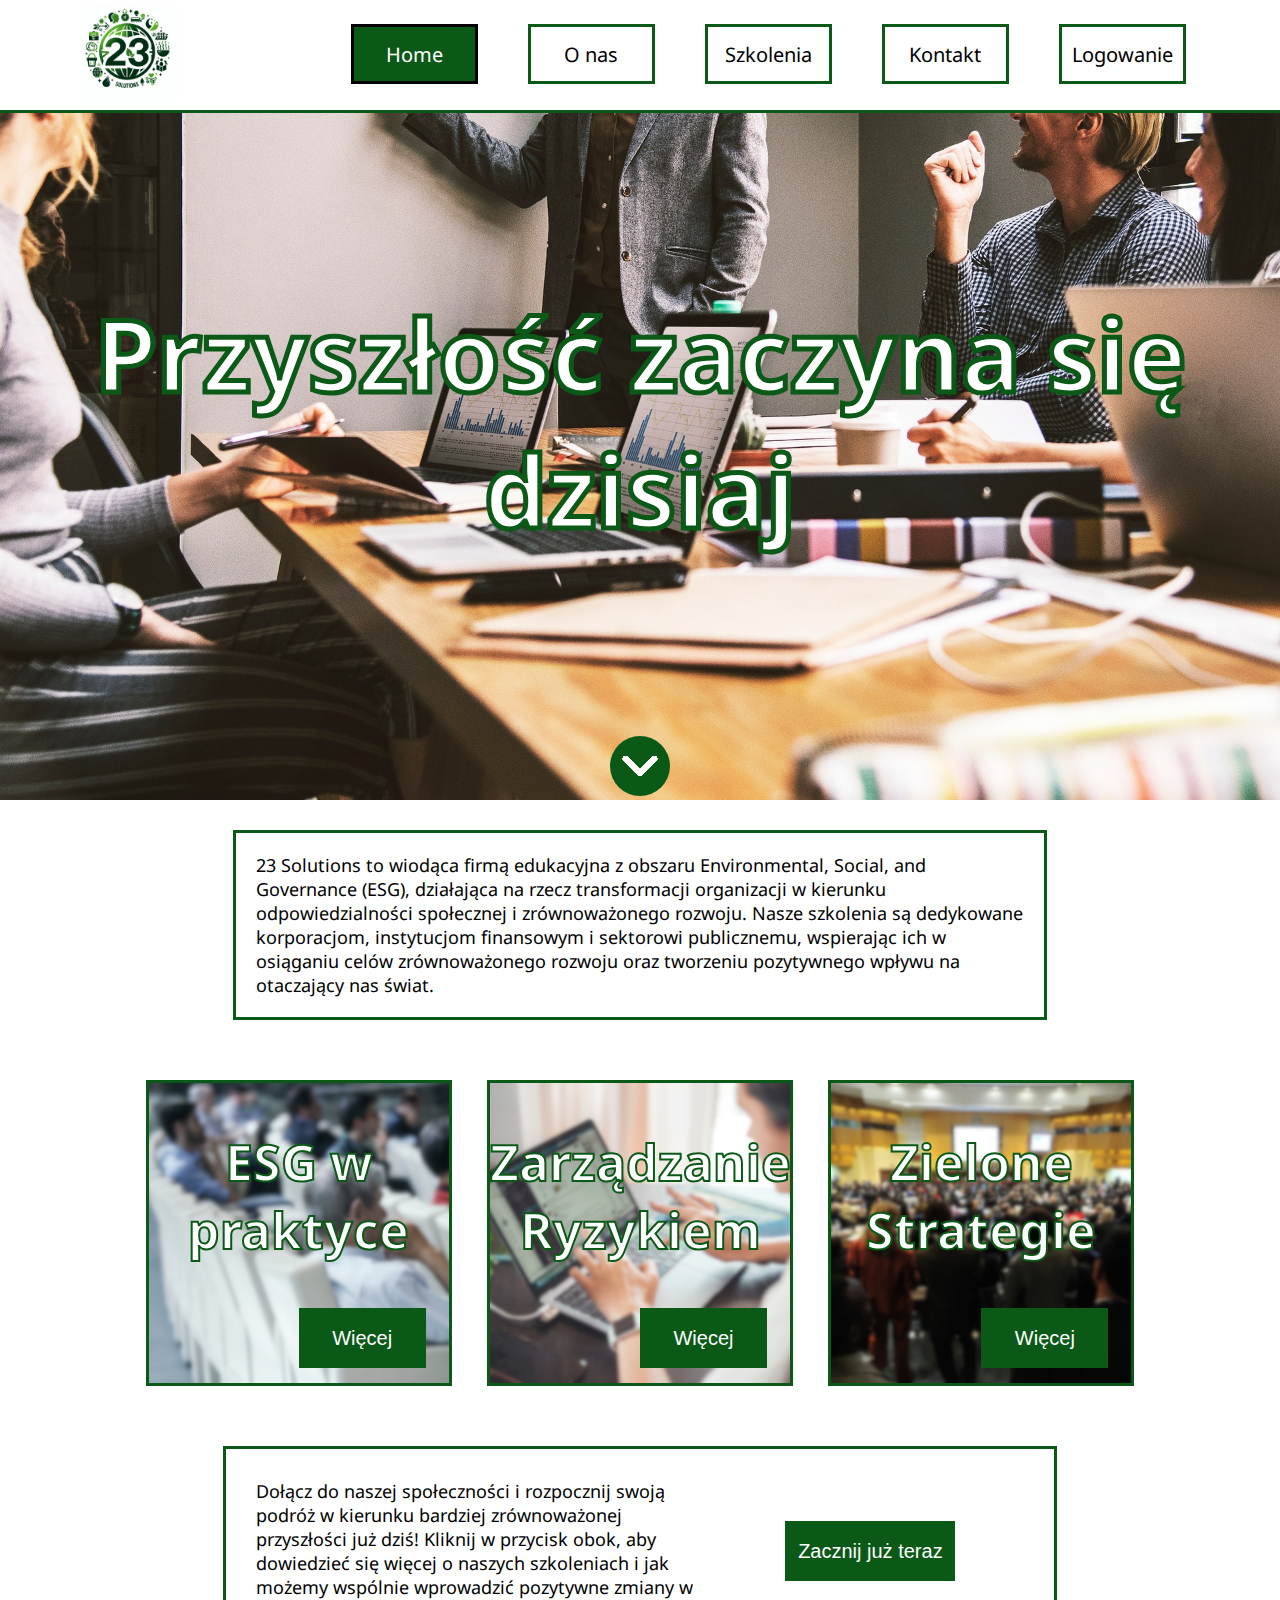
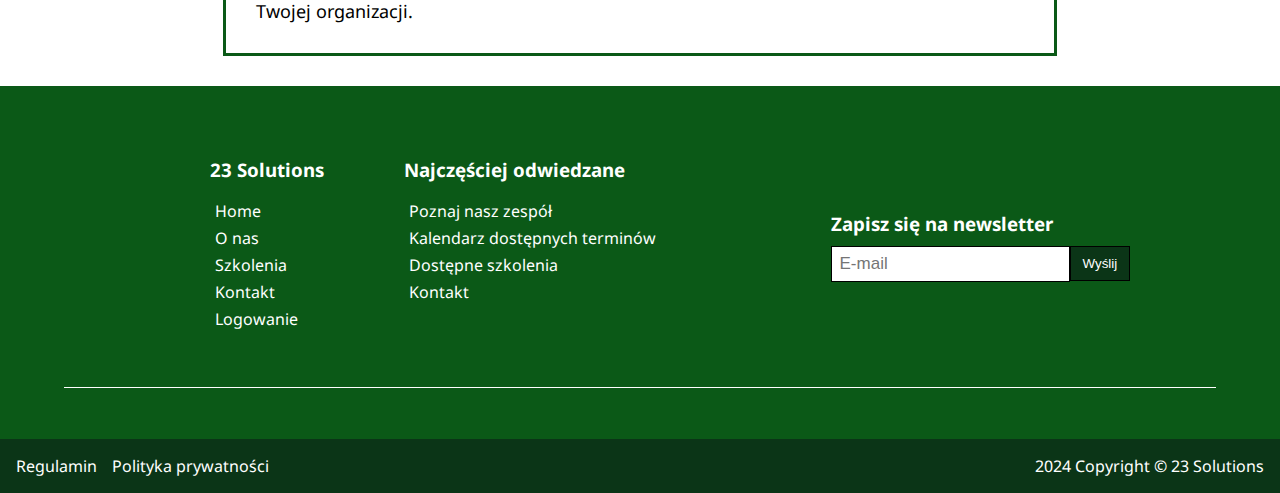
==== Strona/index.html @ 263d1d7d "template of 'onas' page (need to put real texts)" ====
<!DOCTYPE html>
<html lang="en">
<head>
    <meta charset="UTF-8">
    <meta name="viewport" content="width=device-width, initial-scale=1.0">
    <title>23 Solutions</title>
    <link rel="stylesheet" href="https://cdnjs.cloudflare.com/ajax/libs/font-awesome/5.15.3/css/all.min.css" integrity="sha512-iBBXm8fW90+nuLcSKlbmrPcLa0OT92xO1BIsZ+ywDWZCvqsWgccV3gFoRBv0z+8dLJgyAHIhR35VZc2oM/gI1w==" crossorigin="anonymous" referrerpolicy="no-referrer"/>
    <link rel="stylesheet" href="style.css">
    <link rel="preconnect" href="https://fonts.googleapis.com">
    <link rel="preconnect" href="https://fonts.gstatic.com" crossorigin>
    <link href="https://fonts.googleapis.com/css2?family=Noto+Sans:ital,wght@0,100..900;1,100..900&display=swap" rel="stylesheet">
</head>
<body>
    <header class="header">
        <div class="logo">
            <img src="images/logo.jpeg" alt="Logo firmy 23 solutions" width="100px" height="100px">
        </div>
        <a href="javascript:void(0);" class="hamburger" onclick=showMenu("myTopnav")><i id="hamburger" class="fa fa-bars"></i></a>
        <nav class="topnav" id="myTopnav">
            <a href="index.html" class="active_page">Home</a>
            <a href="onas.html" class="topnav_a">O nas</a>
            <a href="szkolenia.html" class="topnav_a">Szkolenia</a>
            <a href="kontakt.html" class="topnav_a">Kontakt</a>
            <a href="logowanie.html" class="topnav_a">Logowanie</a>
        </nav>
    </header>

    <section class="hero_long">
        <h1>Przyszłość zaczyna się dzisiaj</h1>
        <div class="scroll_down_btn" id="scroll_down_btn" onclick="scrollToDiv('scroll_down_btn')"></div>
    </section>

    <div class="p1">
        23 Solutions to wiodąca firmą edukacyjna z obszaru Environmental, Social, and Governance (ESG), działająca na rzecz transformacji organizacji w kierunku odpowiedzialności społecznej i zrównoważonego rozwoju. Nasze szkolenia są dedykowane korporacjom, instytucjom finansowym i sektorowi publicznemu, wspierając ich w osiąganiu celów zrównoważonego rozwoju oraz tworzeniu pozytywnego wpływu na otaczający nas świat.
    </div>


    <div class="home_container">
        <div class="home_container_item" style="background-image: url('images/szkolenie2.jpg')">
            <h3>ESG w praktyce</h3>
            <a href="szkolenie.html"> <button class="home_wiecej">Więcej</button> </a>
        </div>

        <div class="home_container_item" style="background-image: url('images/szkolenie3.jpg')">
            <h3>Zarządzanie Ryzykiem</h3>
            <a href="szkolenie.html"> <button class="home_wiecej">Więcej</button> </a>
        </div>

        <div class="home_container_item" style="background-image: url('images/szkolenie5.jpg')">
            <h3>Zielone Strategie</h3>
            <a href="szkolenie.html"> <button class="home_wiecej">Więcej</button> </a>
        </div>
    </div>

    <div class="p2">
        <div class="p2_text">
        Dołącz do naszej społeczności i rozpocznij swoją podróż w kierunku bardziej zrównoważonej przyszłości już dziś! Kliknij w przycisk obok, aby dowiedzieć się więcej o naszych szkoleniach i jak możemy wspólnie wprowadzić pozytywne zmiany w Twojej organizacji.</div>
        <button class="home_click_me">Zacznij już teraz</button>
    </div>

<footer>
      <div class="top">
        <div class="pages">
          <ul>
            <h3>23 Solutions</h3>
            <li><a href="index.html">Home</a></li>
            <li><a href="onas.html">O nas</a></li>
            <li><a href="szkolenia.html">Szkolenia</a></li>
            <li><a href="kontakt.html">Kontakt</a></li>
            <li><a href="logowanie.html">Logowanie</a></li>
          </ul>
          <ul>
            <h3>Najczęściej odwiedzane</h3>
            <li><a href="onas.html">Poznaj nasz zespół</a></li>
            <li><a href="szkolenie.html">Kalendarz dostępnych terminów</a></li>
            <li><a href="szkolenia.html">Dostępne szkolenia</a></li>
            <li><a href="kontakt.html">Kontakt</a></li>
          </ul>
        </div>
        <div class="newsletter">
          <h3>Zapisz się na newsletter</h3>
          <form>
            <input type="email" name="newsletter_email" id="newsletter_email" placeholder="E-mail" required/>
            <input type="submit" value="Wyślij"/>
          </form>
        </div>
      </div>
      <div class="social">
        <i class="fab fa-linkedin"></i>
        <i class="fab fa-facebook"></i>
        <i class="fab fa-instagram"></i>
        <i class="fab fa-twitter"></i>
      </div>
      <div class="info">
        <div class="legal">
          <a href="#regulamin">Regulamin</a><a href="#polityka">Polityka prywatności</a>
        </div>
        <div class="copyright">2024 Copyright &copy; 23 Solutions</div>
      </div>
    </footer>


    <script src="script.js"></script>

</body>
</html>
---- Strona/style.css ----
html {
    font-family: "Noto Sans", sans-serif; !important;
}

body {
    padding: 0;
    margin: 0;

    /*DO TESTU */
    /*background-image: url('dubai.jpg');*/
    /*background-size: cover;*/
    /*background-attachment: fixed;*/


}

.header{
    width: 100%;
    background-color: #FFF;
    height: 110px;
    margin-top: 0;
    position: fixed;
    top: 0;
    left: 0;
    display: grid;
    grid-template-columns: 20% 80%;
    grid-template-rows: 99% 1%;
    border-bottom: 3px solid #0b5917;
}

.logo {
    margin: auto;
}

.topnav {
    background-color: #FFF;
    overflow: hidden;
    height: 60px;
    margin: auto;
    display: grid;
    grid-template-columns: repeat(5, 1fr);
    column-gap: 50px;
}

.responsive_topnav{
    height: 0;
}


.topnav_a, .hamburger{
    background-color: #FFFFFF;
    display: grid;
    color: #000;
    width: 127px;
    height: 60px;
    font-size: 20px;
    border: solid 3px #0b5917;
    box-sizing: border-box;
	transition: all 0.5s ease;
    text-decoration: none;
    place-items: center;
}

.hamburger {
    display: none;
    font-size: 40px;
}

.responsive_topnav {
    display: none;
}

.topnav_a:hover, .hamburger:hover{
    background-color: #CECECE;
}

.active_page {
    display: grid;
    color: #FFF;
    width: 127px;
    height: 60px;
    font-size: 20px;
    background-color: #0b5917;
    box-sizing: border-box;
	transition: all 0.5s ease;
    text-decoration: none;
    border: solid 3px black;
    place-items: center;
}

.active_page:hover {
    background-color: #0b3517;
    color: #CECECE;
}



.hero_long {
    background-image: url("images/hero_long.jpg");
    width: 100%;
    height: 690px;
    margin-top: 110px;
    background-size: cover;
    background-position: center;
    display: grid;
    grid-template-rows: 90% 10%;
}


.hero_short {
    width: 100%;
    height: 600px;
    display: flex;
    margin-top: 110px;
    background-size: cover;
    background-position: center;
    flex-direction: column;
}

h1 {
    text-align: center;
    -webkit-text-fill-color: white;
    -webkit-text-stroke-width: 5px;
    -webkit-text-stroke-color: #0b5917;
    font-size: 100px;
    font-weight: bold;
    display: flex;
    margin: auto;
}

h2 {
    margin-top: 2%;
    font-size: 40px;
    font-weight: normal;
    text-align: center;
}


.scroll_down_btn {
    margin: auto;
    width: 60px;
    height: 60px;
    background-image: url(images/scroll_down_btn.svg);
    background-size: cover;
    border-radius: 50%;
    display: flex;
    scroll-behavior: smooth;
	transition: all 0.5s ease;
}

.scroll_down_btn:hover {
    background-image: url(images/scroll_down_btn_hover.svg);
    cursor: pointer;
}

.p1 {
    font-size: 18px;
    background-color: #FFFFFF;
    width: 60%;
    height: auto;
    margin: auto;
    margin-top: 30px;
    margin-bottom: 30px;
    padding: 20px;
    border: 3px solid #0b5917;
}


.home_container{
    display: grid;
    grid-template-columns: repeat(3, 1fr);
    width: 80%;
    margin: auto;
    margin-top: 60px;
    margin-bottom: 60px;
}

.home_container_item{
    background-position: center;
    background-size: cover;
    background-color: grey;
    height: 300px;
    width: 300px;
    border: 3px solid #0b5917;
    margin: auto;
    display: grid;
    grid-template-rows: 75% 25%;
}

.home_container_item h3 {
    font-size: 50px;
    -webkit-text-fill-color: white;
    -webkit-text-stroke-width: 2px;
    -webkit-text-stroke-color: #0b5917;
    margin: auto;
    text-align: center;
}

.home_wiecej {
    background-color: #0b5917;
    color: #FFFFFF;
    font-size: 20px;
    height: 60px;
    width: 127px;
    border: none;
    margin-left: 150px;
}

.home_wiecej:hover {
    background-color: #0b3517;
    cursor: pointer;
    transition: all 0.5s ease;
}


.p2{
    font-size: 18px;
    background-color: #FFFFFF;
    display: grid;
    grid-template-columns: 60% 40%;
    width: 60%;
    height: auto;
    margin: auto;
    margin-top: 30px;
    margin-bottom: 30px;
    padding: 30px;
    border: 3px solid #0b5917;
}


.home_click_me{
    background-color: #0b5917;
    color: #FFFFFF;
    padding: 3px;
    height: 60px;
    width: 170px;
    font-size: 20px;
    border: none;
    margin: auto;
}

.home_click_me:hover{
    background-color: #0b3517;
    transition: all 0.5s ease;
    cursor: pointer;
}

/* O NAS */

.osoby{
    display: grid;
    grid-template-rows: repeat(3, 1fr);
    width: 50vw;
    row-gap: 30px;
    margin: auto;
    margin-top: 50px;
    margin-bottom: 50px;

}

.osoba {
    display: grid;
    grid-template-rows: 20% 80%;
    grid-template-columns: 30% 70%;
    row-gap: 15px;
    border: 3px solid #0b5917;
    padding: 15px;

}

.osoba_img {
    border-radius: 50%;
    border: 3px solid #0b5917;
    height: 150px;
    width: 150px;
    grid-row: 1 / span 2;
    grid-column: 1;
    justify-self: center;
    background-size: cover;
    background-position: center;
}

.osoba h3{
    grid-column: 1 / span 2;
    grid-row: 1;
    margin: auto;
    font-size: 26px;

}

.osoba_opis{
    font-size: 18px;
    grid-row: 2;
    grid-column: 2;
}



/* SZKOLENIA */
.szkolenia{
    display: grid;
    grid-template-rows: repeat(5, 1fr);
    row-gap: 30px;
    width: 80%;
    margin: auto;
    margin-bottom: 50px;
}

.szkolenie{
    background-position: center;
    background-size: cover;
    display: grid;
    grid-template-columns: 80% 20%;
    width: 100%;
    height: 200px;
    box-sizing: border-box;
    border: 3px solid #0b5917;
    background-color: grey;

}

.szkolenie button{
    font-size: 20px;
    height: 60px;
    width: 50%;
    margin: auto;
    background-color: #0b5917;
    color: #FFFFFF;
    border: none;
    text-decoration: none;
}

.szkolenie button:hover{
    cursor: pointer;
    background-color: #0b3517;
    transition: all 0.5s ease;
}

.szkolenie h3 {
    margin: auto;
    font-size: 70px;
    -webkit-text-fill-color: white;
    -webkit-text-stroke-width: 2px;
    -webkit-text-stroke-color: #0b5917;
}


/*FORMULARZ*/
.form {
    max-width: 600px;
    margin: 50px auto;
    background-color: #fff;
    padding: 20px;
    border: solid 3px #0b5917;
    overflow: hidden;
}

.form label {
    margin-bottom: 5px;
}

.form input[type="text"],
input[type="email"],
input[type="tel"],
input[type="file"],
textarea {
    width: calc(100% - 10px);
    padding: 4px;
    margin-bottom: 15px;
    border: 1px solid #0b5917;
    font-size: 17px;
}

input[type="file"]:hover {
    cursor: pointer;
}


textarea {
    resize: vertical;
    min-height: 60px;
    max-height: 200px;
}

.form button {
    background-color: #0b5917;
    color: #fff;
    padding: 10px 20px;
    cursor: pointer;
    border: none;
    float: right;
    font-size: larger;

}


.form button:hover {
    background-color: #0b3517;
	transition: all 0.5s ease;

}



.accept-regulations input[type="checkbox"] {
    margin: 0;
}

.accept-regulations input[type="checkbox"]:hover {
    cursor: pointer;
}



.accept-regulations {
    float: left;
}

.regulamin {
    text-decoration: underline;
    color: #000;
}

.regulamin:visited {
    color: #000;
}





/*FOOTER*/
footer a {
  color: #FFFFFF;
  text-decoration: none;
}

footer a:hover {
    color: #CECECE;
	transition: all 0.5s ease;
}

footer li {
  list-style: none;
}

footer input {
  position: relative;
  height: 100%;
}

footer input[type="email"] {
    margin-bottom: 0;
    height: 20px;
  padding: 7px 8px;
  border: 1px solid #000000;
    /*background-color: red;*/
}

footer input[type="email"]:focus {
    outline: none;
}


footer input[type='submit'] {
    padding: 7px 12px;
    background: #0b3517;
    color: #FFFFFF;
    border: 1px solid #000000;
    cursor: pointer;
    height: 35px;
}

footer input[type='submit']:hover {
    background-color: #0b2517;
    transition: all ease 0.5s;
}


footer main {
  flex: 1;
}

footer {
    bottom: 0;
    background-color: #0b5917;
    color: #FFFFFF;
    width: 100%;
    max-width: 100%;
    overflow-x: hidden;
}


footer .info {
  padding: 1rem 1rem;
  display: flex;
  align-items: center;
  justify-content: space-between;
  background: #0b3517;
}

footer .info .legal {
  display: flex;
  flex-wrap: nowrap;
}

footer .info .legal > a {
  margin-right: 15px;
}


footer .social {
  padding: 1.5rem 0;
  display: flex;
  align-items: center;
  justify-content: center;
  position: relative;
}

footer .social i {
  font-size: 1.4rem;
  margin: 2px 8px;
  cursor: pointer;
}

footer .social:before {
  position: absolute;
  content: "";
  width: 90%;
  height: 1px;
  background: #FFFFFF;
  top: 0;
  left: 50%;
  transform: translateX(-50%);
}


footer .top {
  padding: 2rem 0;
  display: flex;
  align-items: center;
  justify-content: space-evenly;
  flex-direction: row;
}

footer .top .pages {
  display: flex;
  flex-direction: row;
}

footer .top .pages ul {
  margin: 20px;
}

footer .top .pages ul li {
  margin: 5px;
}

footer .newsletter h3 {
  margin-bottom: 10px;
}
footer .newsletter form {
  display: flex;
  align-items: center;
  justify-content: center;
}

/* Responsive adjustments */
@media screen and (max-width: 828px) {
  footer .top {
    flex-direction: column;
  }
  footer .top .newsletter {
    padding-top: 1rem;
  }
  footer .top .pages ul {
    margin: 10px;
  }
}

@media screen and (max-width: 600px) {
  footer .top .pages {
    flex-wrap: wrap;
    justify-content: space-evenly;
  }

  footer .info {
    flex-direction: column;
  }

  footer .info > .copyright {
    margin-top: 10px;
  }

  .p2 {
      grid-template-columns: 100%;
      grid-template-rows: 85% 15%;
  }

}

@media screen and (max-width: 380px) {
  footer .top .pages {
    justify-content: center;
    flex-direction: column;
  }

  footer .info .legal {
    justify-content: center;
  }

  footer .info .legal a {
    margin: 0;
    text-align: center;
  }

}

@media screen and (max-width: 450px){

  .p2 {
      grid-template-columns: 100%;
      grid-template-rows: 90% 10%;
  }


}


/* Bloki polecanych szkoleń main */
@media screen and (max-width: 1227px){
    .home_container{
        grid-template-columns: 1fr;
        grid-template-rows: auto;
        row-gap: 20px;
    }

    .topnav{
        display: none;
    }

    .hamburger {
        display: grid;
        margin: auto;
        grid-column: 3;

    }

    .header{
        grid-template-columns: 30% 40% 30%;
    }


    .responsive_topnav {
        grid-column: 2;
        display: grid;
        margin-top: 110px;
        grid-template-rows: repeat(5, 1fr);
        row-gap: 20px;
        place-items: center;
        background-color: #FFFFFF;
        position: fixed;
        width: 40vw;
        height: 550px;
        border-top: 3px solid #FFFFFF;
        border-bottom: 3px solid #0b5917;
        border-left: 3px solid #0b5917;
        border-right: 3px solid #0b5917;
        padding-bottom: 20px;
    }

    .topnav_a, .active_page{
        height: 90px;
        width: 38vw;
        font-size: 30px;
    }

}
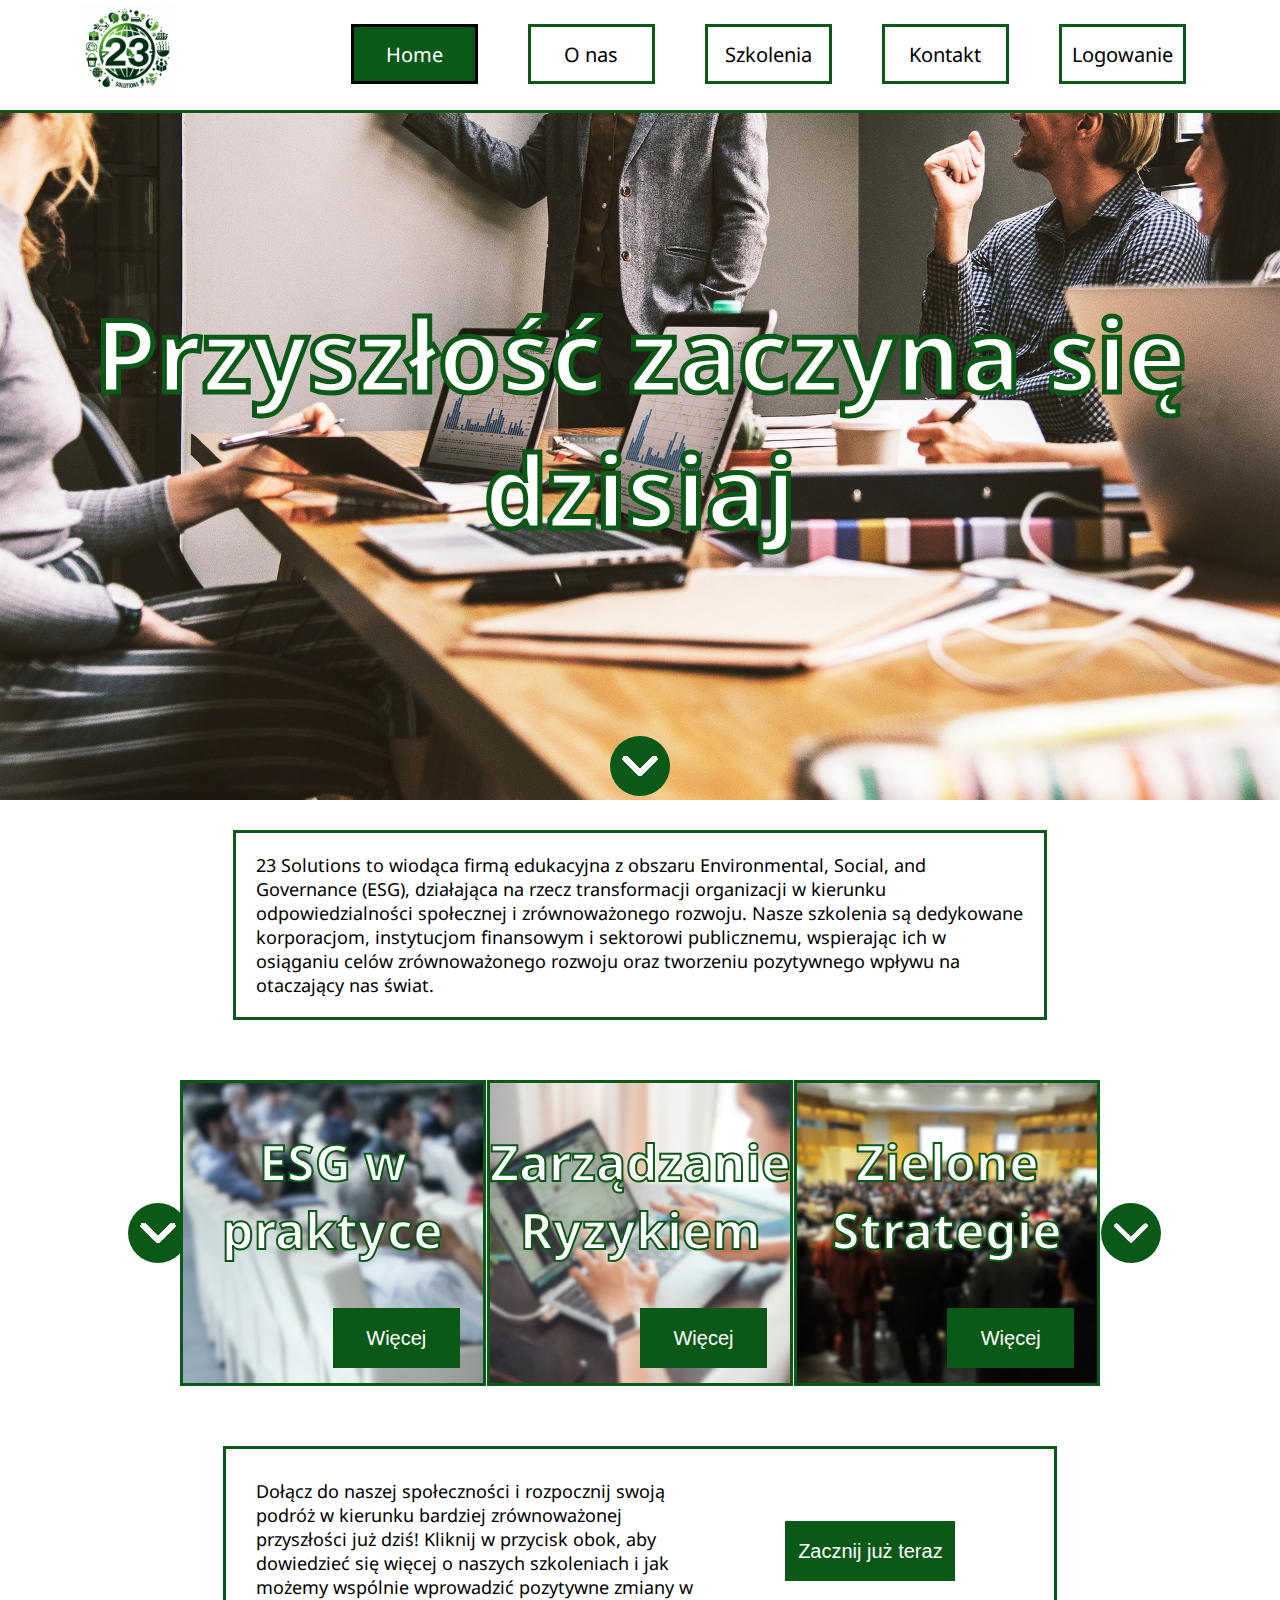
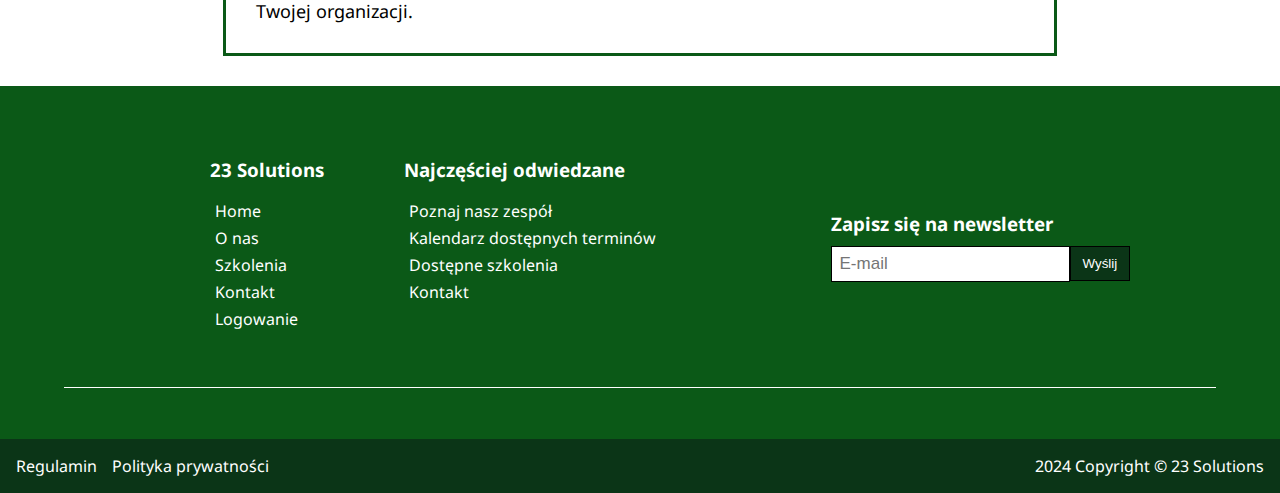
==== commit ae83546e: "added arrows for main slider" ====
--- a/Strona/index.html
+++ b/Strona/index.html
@@ -36,6 +36,7 @@
 
 
     <div class="home_container">
+        <div class="left_arror"></div>
         <div class="home_container_item" style="background-image: url('images/szkolenie2.jpg')">
             <h3>ESG w praktyce</h3>
             <a href="szkolenie.html"> <button class="home_wiecej">Więcej</button> </a>
@@ -50,6 +51,7 @@
             <h3>Zielone Strategie</h3>
             <a href="szkolenie.html"> <button class="home_wiecej">Więcej</button> </a>
         </div>
+        <div class="right_arrow"></div>
     </div>
 
     <div class="p2">
--- a/Strona/style.css
+++ b/Strona/style.css
@@ -168,12 +168,33 @@
 
 .home_container{
     display: grid;
-    grid-template-columns: repeat(3, 1fr);
+    grid-template-columns: 5% repeat(3, 1fr) 5%;
     width: 80%;
     margin: auto;
     margin-top: 60px;
     margin-bottom: 60px;
 }
+
+.left_arror{
+    background-image: url(images/left_arrow.svg);
+    height: 60px;
+    width: 60px;
+    margin: auto;
+    border-radius: 50%;
+    grid-column: 1;
+    background-size: cover;
+}
+
+.right_arrow {
+    background-image: url(images/right_arrow.svg);
+    height: 60px;
+    width: 60px;
+    margin: auto;
+    border-radius: 50%;
+    grid-column: 5;
+    background-size: cover;
+}
+
 
 .home_container_item{
     background-position: center;
@@ -250,19 +271,22 @@
 .osoby{
     display: grid;
     grid-template-rows: repeat(3, 1fr);
-    width: 50vw;
+    width: 50%;
     row-gap: 30px;
     margin: auto;
     margin-top: 50px;
     margin-bottom: 50px;
+    height: auto;
 
 }
 
 .osoba {
+    height: auto;
     display: grid;
     grid-template-rows: 20% 80%;
     grid-template-columns: 30% 70%;
     row-gap: 15px;
+    column-gap: 10px;
     border: 3px solid #0b5917;
     padding: 15px;
 
@@ -281,17 +305,18 @@
 }
 
 .osoba h3{
-    grid-column: 1 / span 2;
+    grid-column: 2;
     grid-row: 1;
-    margin: auto;
     font-size: 26px;
-
+    justify-self: start;
+    align-self: center;
 }
 
 .osoba_opis{
     font-size: 18px;
     grid-row: 2;
     grid-column: 2;
+
 }
 
 
@@ -652,7 +677,7 @@
 
 
     .responsive_topnav {
-        grid-column: 2;
+        grid-column: 1 / span 3;
         display: grid;
         margin-top: 110px;
         grid-template-rows: repeat(5, 1fr);
@@ -660,11 +685,11 @@
         place-items: center;
         background-color: #FFFFFF;
         position: fixed;
-        width: 40vw;
+        width: 100vw;
         height: 550px;
         border-top: 3px solid #FFFFFF;
         border-bottom: 3px solid #0b5917;
-        border-left: 3px solid #0b5917;
+        border-left: 3px solid #FFFFFF;
         border-right: 3px solid #0b5917;
         padding-bottom: 20px;
     }
@@ -675,4 +700,36 @@
         font-size: 30px;
     }
 
-}
+    .p1 {
+        text-align: center;
+    }
+
+    .osoba {
+        grid-template-rows: 160px 10% 40%;
+        grid-template-columns: 1fr;
+        column-gap: 0;
+    }
+
+
+    .osoba_img{
+
+        grid-row: 1;
+        grid-column: 1 / span 2;
+    }
+
+    .osoba h3 {
+        justify-self: center;
+        text-align: center;
+        grid-row: 2;
+        grid-column: 1 / span 2;
+    }
+
+    .osoba_opis {
+        text-align: center;
+        grid-row: 3;
+        grid-column: 1 / span 2;
+        padding: 10px;
+    }
+
+
+}
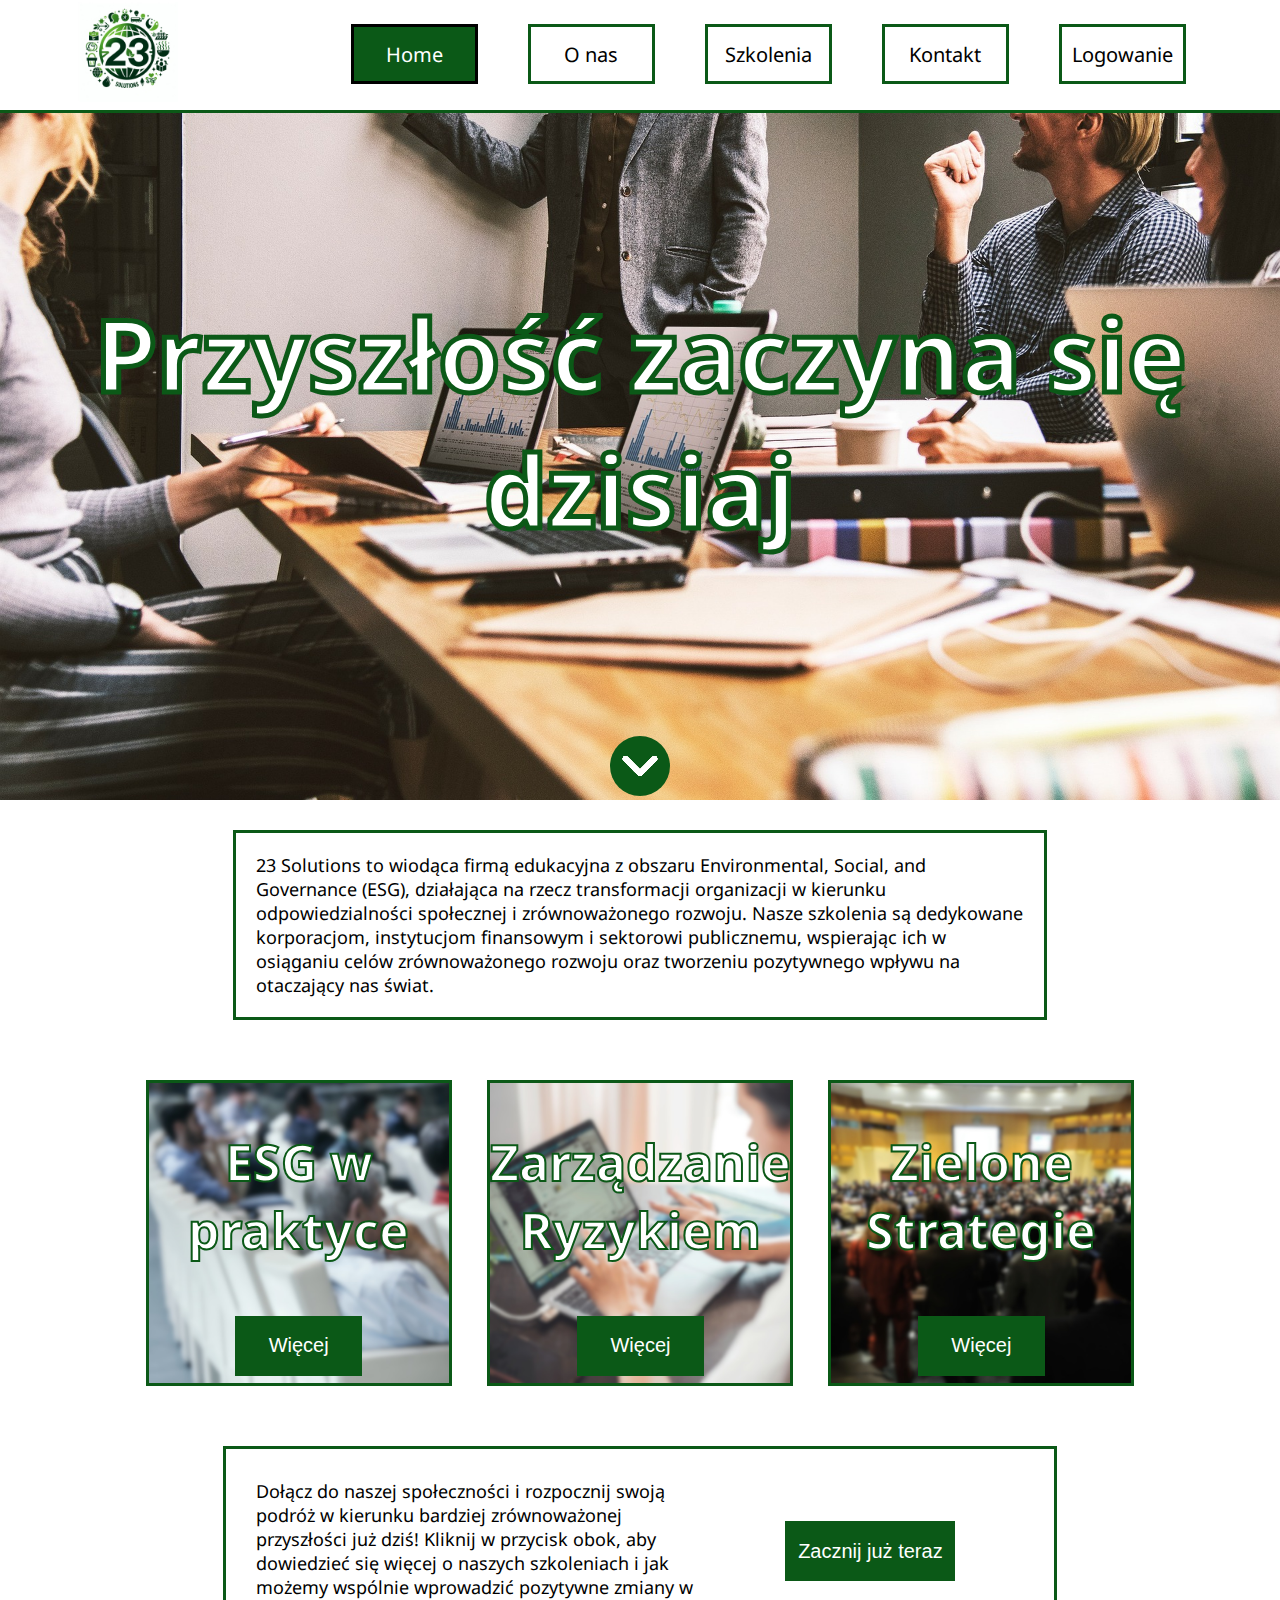
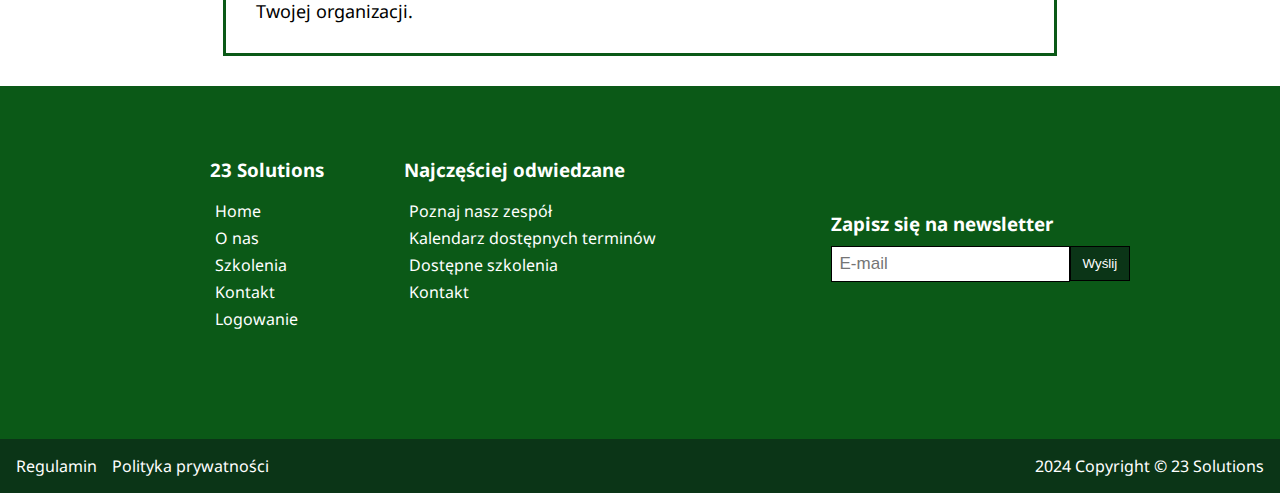
==== commit 6890be80: "some centering changes" ====
--- a/Strona/index.html
+++ b/Strona/index.html
@@ -39,17 +39,17 @@
         <div class="left_arror"></div>
         <div class="home_container_item" style="background-image: url('images/szkolenie2.jpg')">
             <h3>ESG w praktyce</h3>
-            <a href="szkolenie.html"> <button class="home_wiecej">Więcej</button> </a>
+            <button class="home_wiecej">Więcej</button>
         </div>
 
         <div class="home_container_item" style="background-image: url('images/szkolenie3.jpg')">
             <h3>Zarządzanie Ryzykiem</h3>
-            <a href="szkolenie.html"> <button class="home_wiecej">Więcej</button> </a>
+            <button class="home_wiecej">Więcej</button>
         </div>
 
         <div class="home_container_item" style="background-image: url('images/szkolenie5.jpg')">
             <h3>Zielone Strategie</h3>
-            <a href="szkolenie.html"> <button class="home_wiecej">Więcej</button> </a>
+            <button class="home_wiecej">Więcej</button>
         </div>
         <div class="right_arrow"></div>
     </div>
--- a/Strona/style.css
+++ b/Strona/style.css
@@ -168,33 +168,47 @@
 
 .home_container{
     display: grid;
-    grid-template-columns: 5% repeat(3, 1fr) 5%;
+    grid-template-columns: repeat(3, 1fr);
     width: 80%;
     margin: auto;
     margin-top: 60px;
     margin-bottom: 60px;
 }
 
-.left_arror{
+.left_arror {
+    display: none;
     background-image: url(images/left_arrow.svg);
     height: 60px;
     width: 60px;
     margin: auto;
     border-radius: 50%;
+    background-size: cover;
     grid-column: 1;
+}
+
+.right_arrow{
+    display: none;
+    background-image: url(images/right_arrow.svg);
+    height: 60px;
+    width: 60px;
+    margin: auto;
+    border-radius: 50%;
     background-size: cover;
-}
-
-.right_arrow {
-    background-image: url(images/right_arrow.svg);
-    height: 60px;
-    width: 60px;
-    margin: auto;
-    border-radius: 50%;
     grid-column: 5;
-    background-size: cover;
-}
-
+}
+
+
+.left_arror:hover{
+    cursor: pointer;
+    background-image: url(images/left_arrow_hover.svg);
+    border: 3px solid #0b5917;
+}
+
+.right_arrow:hover{
+    background-image: url(images/right_arrow_hover.svg);
+    cursor: pointer;
+    border: 3px solid #0b5917;
+}
 
 .home_container_item{
     background-position: center;
@@ -224,7 +238,7 @@
     height: 60px;
     width: 127px;
     border: none;
-    margin-left: 150px;
+    margin: auto;
 }
 
 .home_wiecej:hover {
@@ -470,16 +484,14 @@
 }
 
 footer input {
-  position: relative;
   height: 100%;
 }
 
 footer input[type="email"] {
     margin-bottom: 0;
     height: 20px;
-  padding: 7px 8px;
-  border: 1px solid #000000;
-    /*background-color: red;*/
+    padding: 7px 8px;
+    border: 1px solid #000000;
 }
 
 footer input[type="email"]:focus {
@@ -539,7 +551,6 @@
   display: flex;
   align-items: center;
   justify-content: center;
-  position: relative;
 }
 
 footer .social i {
@@ -704,6 +715,10 @@
         text-align: center;
     }
 
+    .p2_text{
+        text-align: center;
+    }
+
     .osoba {
         grid-template-rows: 160px 10% 40%;
         grid-template-columns: 1fr;
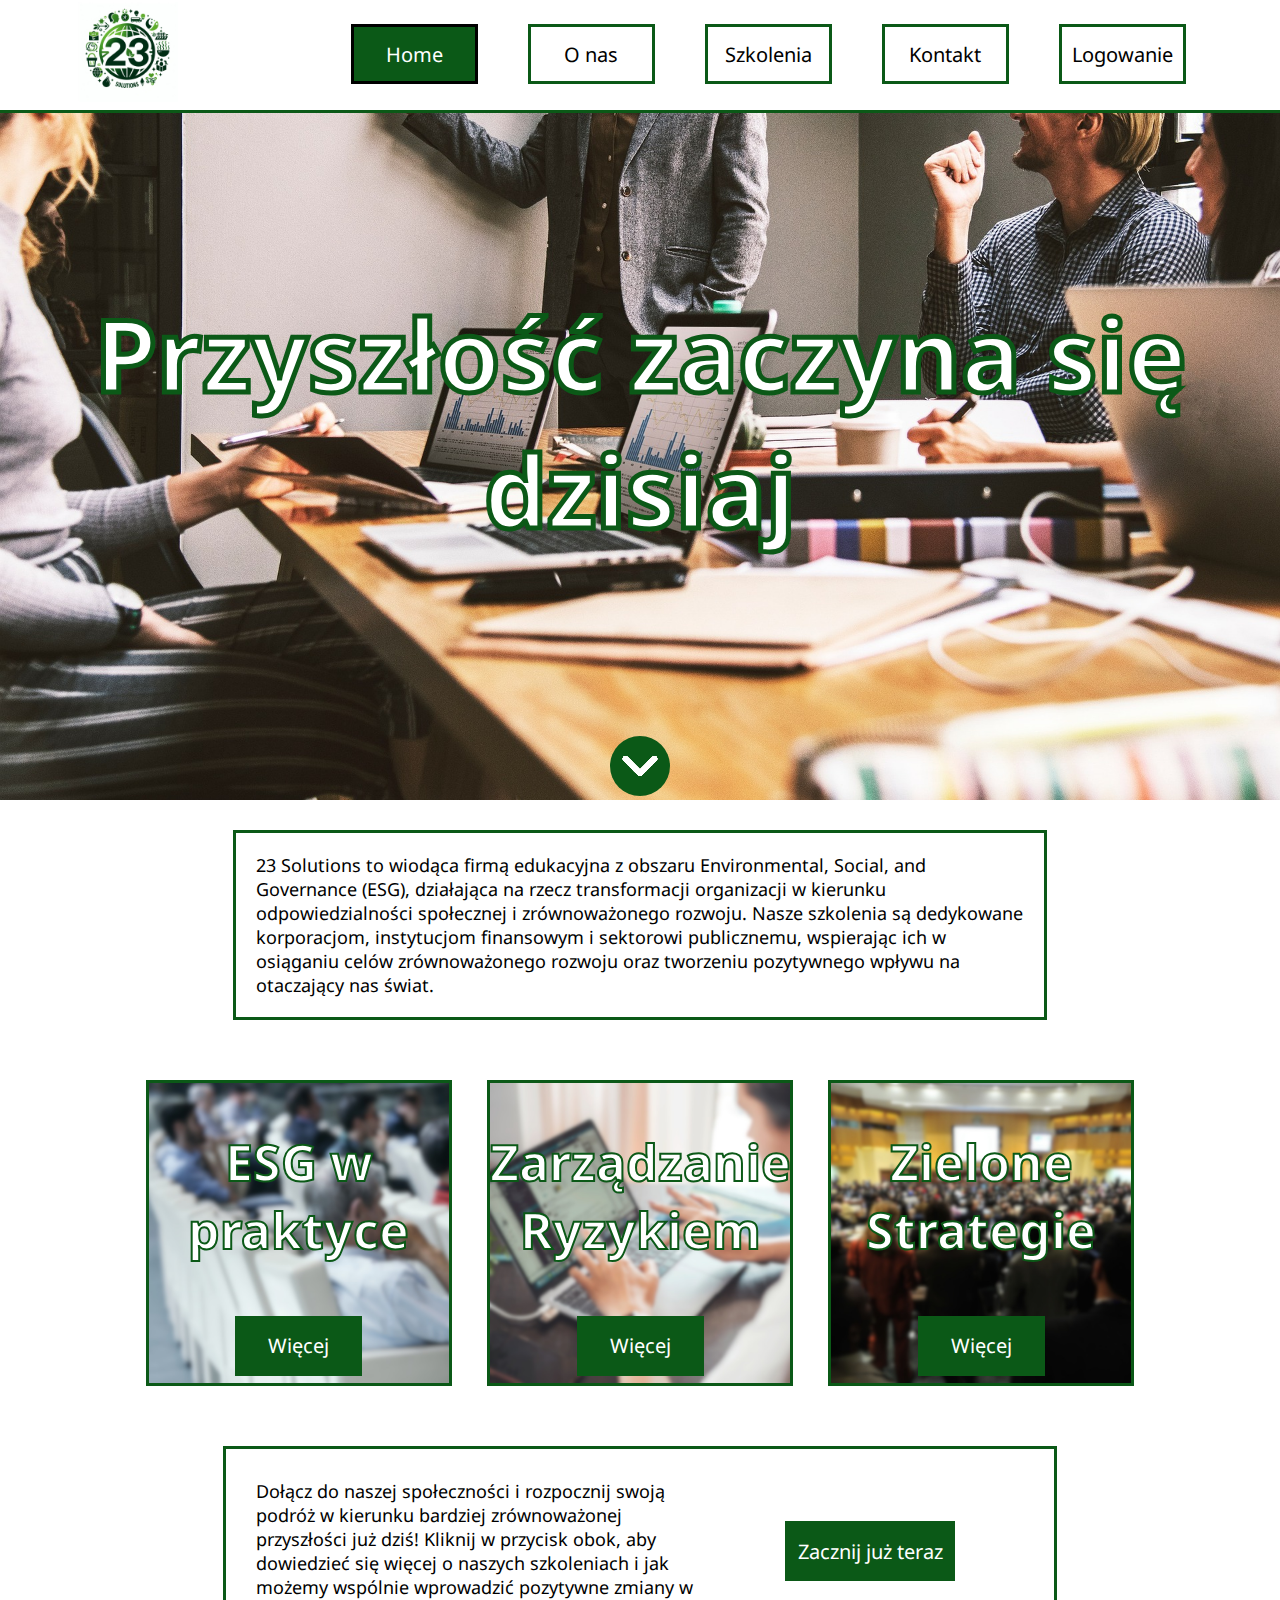
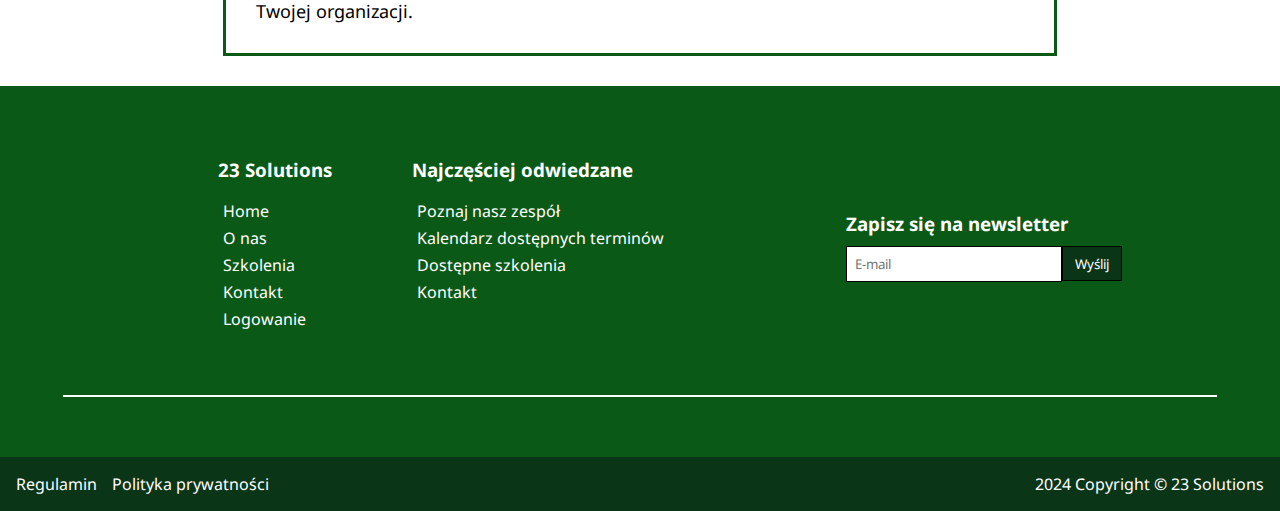
==== commit 28894a6c: "some responsive changes" ====
--- a/Strona/index.html
+++ b/Strona/index.html
@@ -36,22 +36,22 @@
 
 
     <div class="home_container">
-        <div class="left_arror"></div>
-        <div class="home_container_item" style="background-image: url('images/szkolenie2.jpg')">
+        <div class="left_arrow" onclick="moveItem('left')"></div>
+        <div class="home_container_item" id="item_1" style="background-image: url('images/szkolenie2.jpg')">
             <h3>ESG w praktyce</h3>
             <button class="home_wiecej">Więcej</button>
         </div>
 
-        <div class="home_container_item" style="background-image: url('images/szkolenie3.jpg')">
+        <div class="home_container_item visible" id="item_2" style="background-image: url('images/szkolenie3.jpg')">
             <h3>Zarządzanie Ryzykiem</h3>
             <button class="home_wiecej">Więcej</button>
         </div>
 
-        <div class="home_container_item" style="background-image: url('images/szkolenie5.jpg')">
+        <div class="home_container_item" id="item_3" style="background-image: url('images/szkolenie5.jpg')">
             <h3>Zielone Strategie</h3>
             <button class="home_wiecej">Więcej</button>
         </div>
-        <div class="right_arrow"></div>
+        <div class="right_arrow" onclick="moveItem('right')"></div>
     </div>
 
     <div class="p2">
@@ -87,6 +87,7 @@
           </form>
         </div>
       </div>
+    <hr class="footer_hr">
       <div class="social">
         <i class="fab fa-linkedin"></i>
         <i class="fab fa-facebook"></i>
--- a/Strona/style.css
+++ b/Strona/style.css
@@ -1,17 +1,10 @@
-html {
+* {
     font-family: "Noto Sans", sans-serif; !important;
 }
 
 body {
     padding: 0;
     margin: 0;
-
-    /*DO TESTU */
-    /*background-image: url('dubai.jpg');*/
-    /*background-size: cover;*/
-    /*background-attachment: fixed;*/
-
-
 }
 
 .header{
@@ -158,9 +151,7 @@
     background-color: #FFFFFF;
     width: 60%;
     height: auto;
-    margin: auto;
-    margin-top: 30px;
-    margin-bottom: 30px;
+    margin: 30px auto;
     padding: 20px;
     border: 3px solid #0b5917;
 }
@@ -170,16 +161,14 @@
     display: grid;
     grid-template-columns: repeat(3, 1fr);
     width: 80%;
-    margin: auto;
-    margin-top: 60px;
-    margin-bottom: 60px;
-}
-
-.left_arror {
+    margin:60px auto;
+}
+
+.left_arrow {
     display: none;
     background-image: url(images/left_arrow.svg);
-    height: 60px;
-    width: 60px;
+    height: 40px;
+    width: 40px;
     margin: auto;
     border-radius: 50%;
     background-size: cover;
@@ -189,8 +178,8 @@
 .right_arrow{
     display: none;
     background-image: url(images/right_arrow.svg);
-    height: 60px;
-    width: 60px;
+    height: 40px;
+    width: 40px;
     margin: auto;
     border-radius: 50%;
     background-size: cover;
@@ -198,7 +187,7 @@
 }
 
 
-.left_arror:hover{
+.left_arrow:hover{
     cursor: pointer;
     background-image: url(images/left_arrow_hover.svg);
     border: 3px solid #0b5917;
@@ -255,9 +244,7 @@
     grid-template-columns: 60% 40%;
     width: 60%;
     height: auto;
-    margin: auto;
-    margin-top: 30px;
-    margin-bottom: 30px;
+    margin: 30px auto;
     padding: 30px;
     border: 3px solid #0b5917;
 }
@@ -287,9 +274,7 @@
     grid-template-rows: repeat(3, 1fr);
     width: 50%;
     row-gap: 30px;
-    margin: auto;
-    margin-top: 50px;
-    margin-bottom: 50px;
+    margin: 50px auto;
     height: auto;
 
 }
@@ -341,8 +326,7 @@
     grid-template-rows: repeat(5, 1fr);
     row-gap: 30px;
     width: 80%;
-    margin: auto;
-    margin-bottom: 50px;
+    margin: 50px auto;
 }
 
 .szkolenie{
@@ -360,7 +344,7 @@
 
 .szkolenie button{
     font-size: 20px;
-    height: 60px;
+    height: 70px;
     width: 50%;
     margin: auto;
     background-color: #0b5917;
@@ -384,7 +368,9 @@
 }
 
 
-/*FORMULARZ*/
+
+
+/* KONTAKT */
 .form {
     max-width: 600px;
     margin: 50px auto;
@@ -399,10 +385,10 @@
 }
 
 .form input[type="text"],
-input[type="email"],
-input[type="tel"],
-input[type="file"],
-textarea {
+.form input[type="email"],
+.form input[type="tel"],
+.form input[type="file"],
+.form textarea {
     width: calc(100% - 10px);
     padding: 4px;
     margin-bottom: 15px;
@@ -410,12 +396,12 @@
     font-size: 17px;
 }
 
-input[type="file"]:hover {
-    cursor: pointer;
-}
-
-
-textarea {
+.form input[type="file"]:hover {
+    cursor: pointer;
+}
+
+
+.form textarea {
     resize: vertical;
     min-height: 60px;
     max-height: 200px;
@@ -432,7 +418,6 @@
 
 }
 
-
 .form button:hover {
     background-color: #0b3517;
 	transition: all 0.5s ease;
@@ -440,7 +425,6 @@
 }
 
 
-
 .accept-regulations input[type="checkbox"] {
     margin: 0;
 }
@@ -466,6 +450,97 @@
 
 
 
+/* LOGOWANIE */
+
+.login_form{
+    margin: 40px auto;
+    display: grid;
+    width: 40%;
+    border: 3px solid #0b5917;
+    padding-bottom: 15px;
+}
+
+.login_form form{
+    display: grid;
+    grid-template-columns: 1fr 1fr;
+    grid-template-rows: repeat(4, 1fr);
+    width: 80%;
+    margin: auto;
+    row-gap: 30px;
+}
+
+.login_form input[type="email"]{
+    font-size: 24px;
+    border: 1px solid #0b5917;
+    grid-column: 1 / span 2;
+    grid-row: 1;
+}
+
+.login_form input[type="password"]{
+    font-size: 24px;
+    border: 1px solid #0b5917;
+    grid-column: 1/ span 2;
+    grid-row: 2;
+}
+
+.login_form button{
+    height: 40px;
+    font-size: 24px;
+    background-color: #0b5917;
+    border: none;
+    color: #FFFFFF;
+    grid-column: 1/ span 2;
+    grid-row: 3;
+}
+
+.login_form button:hover{
+    cursor: pointer;
+    background-color: #0b3517;
+    transition: all 0.5s ease;
+}
+
+
+
+.login_form .link1{
+    text-decoration: none;
+    text-align: center;
+    grid-column: 1;
+    grid-row: 4;
+    margin: auto;
+    color: black;
+}
+
+.login_form .link1:hover{
+    border: 2px solid #0b5917;
+    transition: all 0.5s ease;
+    text-decoration: underline;
+    padding: 5px;
+}
+
+.login_form .link1:visited{
+    color: black;
+}
+
+
+.login_form .link2{
+    text-decoration: none;
+    text-align: center;
+    grid-column: 2;
+    grid-row: 4;
+    margin: auto;
+    color: black;
+}
+
+.login_form .link2:visited{
+    color: black;
+}
+
+.login_form .link2:hover{
+    border: 2px solid #0b5917;
+    transition: all 0.5s ease;
+    text-decoration: underline;
+    padding: 5px;
+}
 
 
 /*FOOTER*/
@@ -529,146 +604,104 @@
 
 
 footer .info {
-  padding: 1rem 1rem;
-  display: flex;
-  align-items: center;
-  justify-content: space-between;
-  background: #0b3517;
+    padding: 1rem 1rem;
+    display: flex;
+    align-items: center;
+    justify-content: space-between;
+    background: #0b3517;
 }
 
 footer .info .legal {
-  display: flex;
-  flex-wrap: nowrap;
+    display: flex;
+    flex-wrap: nowrap;
 }
 
 footer .info .legal > a {
-  margin-right: 15px;
-}
-
+    margin-right: 15px;
+}
+
+.footer_hr {
+    width: 90%;
+    border: 1px solid #FFFFFF;
+}
 
 footer .social {
-  padding: 1.5rem 0;
-  display: flex;
-  align-items: center;
-  justify-content: center;
+    padding: 1.5rem 0;
+    display: flex;
+    align-items: center;
+    justify-content: center;
 }
 
 footer .social i {
-  font-size: 1.4rem;
-  margin: 2px 8px;
-  cursor: pointer;
-}
-
-footer .social:before {
-  position: absolute;
-  content: "";
-  width: 90%;
-  height: 1px;
-  background: #FFFFFF;
-  top: 0;
-  left: 50%;
-  transform: translateX(-50%);
-}
-
+    font-size: 1.4rem;
+    margin: 2px 8px;
+    cursor: pointer;
+}
+
+footer .social i:hover{
+    color: #CECECE;
+    transition: all 0.5s ease;
+}
 
 footer .top {
-  padding: 2rem 0;
-  display: flex;
-  align-items: center;
-  justify-content: space-evenly;
-  flex-direction: row;
+    padding: 2rem 0;
+    display: flex;
+    align-items: center;
+    justify-content: space-evenly;
+    flex-direction: row;
 }
 
 footer .top .pages {
-  display: flex;
-  flex-direction: row;
+    display: flex;
+    flex-direction: row;
 }
 
 footer .top .pages ul {
-  margin: 20px;
+    margin: 20px;
 }
 
 footer .top .pages ul li {
-  margin: 5px;
+    margin: 5px;
 }
 
 footer .newsletter h3 {
-  margin-bottom: 10px;
+    margin-bottom: 10px;
 }
 footer .newsletter form {
-  display: flex;
-  align-items: center;
-  justify-content: center;
+    display: flex;
+    align-items: center;
+    justify-content: center;
 }
 
 /* Responsive adjustments */
-@media screen and (max-width: 828px) {
-  footer .top {
-    flex-direction: column;
-  }
-  footer .top .newsletter {
-    padding-top: 1rem;
-  }
-  footer .top .pages ul {
-    margin: 10px;
-  }
-}
-
-@media screen and (max-width: 600px) {
-  footer .top .pages {
-    flex-wrap: wrap;
-    justify-content: space-evenly;
-  }
-
-  footer .info {
-    flex-direction: column;
-  }
-
-  footer .info > .copyright {
-    margin-top: 10px;
-  }
-
-  .p2 {
-      grid-template-columns: 100%;
-      grid-template-rows: 85% 15%;
-  }
-
-}
-
-@media screen and (max-width: 380px) {
-  footer .top .pages {
-    justify-content: center;
-    flex-direction: column;
-  }
-
-  footer .info .legal {
-    justify-content: center;
-  }
-
-  footer .info .legal a {
-    margin: 0;
-    text-align: center;
-  }
-
-}
-
-@media screen and (max-width: 450px){
-
-  .p2 {
-      grid-template-columns: 100%;
-      grid-template-rows: 90% 10%;
-  }
-
-
-}
-
-
-/* Bloki polecanych szkoleń main */
+
+
 @media screen and (max-width: 1227px){
+
     .home_container{
-        grid-template-columns: 1fr;
-        grid-template-rows: auto;
-        row-gap: 20px;
+        margin: 0;
+        grid-template-columns: 1fr 306px 1fr;
+        grid-template-rows: 100%;
+    }
+
+    .left_arrow{
+        display: grid;
+        grid-column: 1;
+    }
+
+    .right_arrow{
+        display: grid;
+        grid-column: 3;
+    }
+
+
+    .home_container_item{
+        display: none;
+    }
+
+    .visible{
+        grid-column: 2;
+        display: grid;
     }
 
     .topnav{
@@ -709,6 +742,7 @@
         height: 90px;
         width: 38vw;
         font-size: 30px;
+        min-width: 165px;
     }
 
     .p1 {
@@ -747,4 +781,110 @@
     }
 
 
-}
+    .szkolenia button{
+        display: none;
+    }
+
+    .szkolenie h3{
+        font-size: 8vw;
+        grid-column: 1 / span 2;
+    }
+
+    .szkolenie:hover{
+        cursor: pointer;
+        box-sizing: border-box;
+        border: 7px solid #0b5917;
+        transition: all 0.5s ease;
+    }
+    
+    
+
+    .login_form .link1:hover, .login_form .link2:hover{
+        border: none;
+        padding: 0;
+    }
+
+}
+
+@media screen and (max-width: 828px) {
+    footer .top {
+        flex-direction: column;
+    }
+    footer .top .newsletter {
+        padding-top: 1rem;
+    }
+    footer .top .pages ul {
+        margin: 10px;
+    }
+}
+
+@media screen and (max-width: 600px) {
+    footer .top .pages {
+        flex-wrap: wrap;
+        justify-content: space-evenly;
+    }
+
+    footer .info {
+        flex-direction: column;
+    }
+
+    footer .info > .copyright {
+        margin-top: 10px;
+    }
+
+    .p2 {
+        grid-template-columns: 100%;
+        grid-template-rows: 85% 15%;
+    }
+
+    .login_form {
+        width: 80%;
+    }
+
+    h1 {
+        font-size: 16vw;
+        -webkit-text-stroke-width: 3px;
+    }
+
+}
+
+
+
+@media screen and (max-width: 450px){
+    .p2 {
+        grid-template-columns: 100%;
+        grid-template-rows: 90% 10%;
+    }
+
+    .hamburger{
+        grid-column: 2 / span 3;
+        margin: auto;
+    }
+
+    .osoby{
+        width: 90%;
+    }
+
+    .form{
+        width: 90%;
+    }
+
+}
+
+
+@media screen and (max-width: 380px) {
+  footer .top .pages {
+    justify-content: center;
+    flex-direction: column;
+  }
+
+  footer .info .legal {
+    justify-content: center;
+  }
+
+  footer .info .legal a {
+    margin: 0;
+    text-align: center;
+  }
+
+}
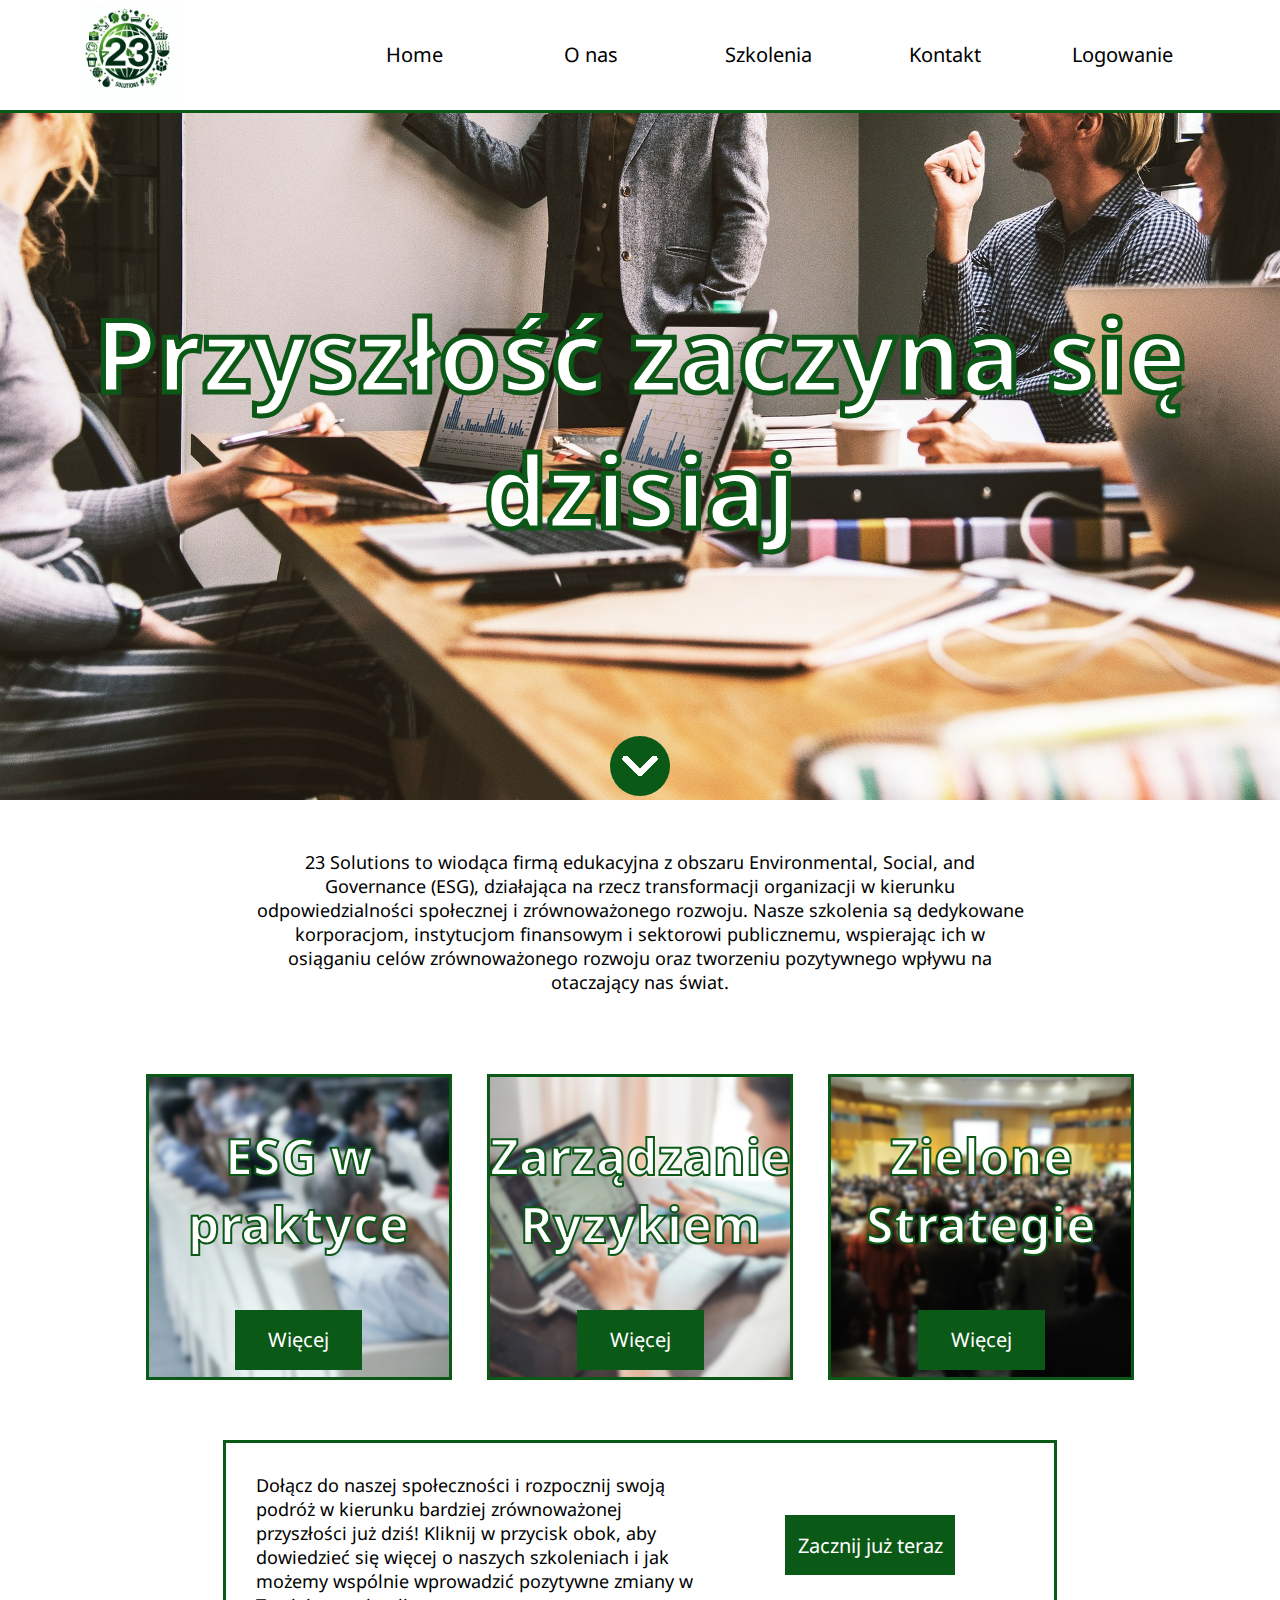
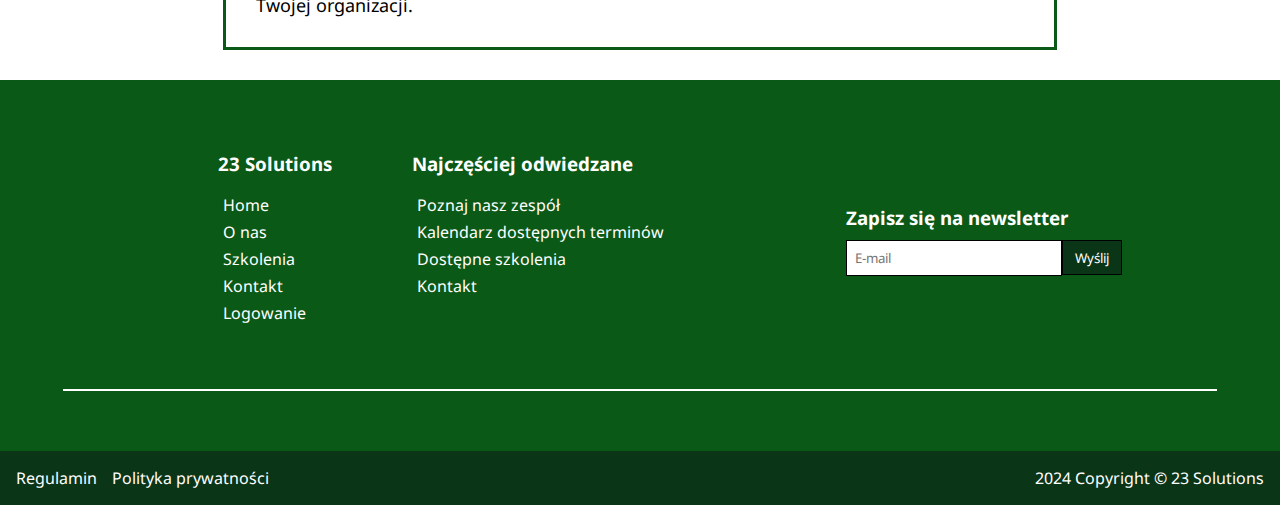
==== commit 46099fc3: "removed active page class" ====
--- a/Strona/index.html
+++ b/Strona/index.html
@@ -17,7 +17,7 @@
         </div>
         <a href="javascript:void(0);" class="hamburger" onclick=showMenu("myTopnav")><i id="hamburger" class="fa fa-bars"></i></a>
         <nav class="topnav" id="myTopnav">
-            <a href="index.html" class="active_page">Home</a>
+            <a href="index.html" class="topnav_a">Home</a>
             <a href="onas.html" class="topnav_a">O nas</a>
             <a href="szkolenia.html" class="topnav_a">Szkolenia</a>
             <a href="kontakt.html" class="topnav_a">Kontakt</a>
--- a/Strona/style.css
+++ b/Strona/style.css
@@ -47,7 +47,7 @@
     width: 127px;
     height: 60px;
     font-size: 20px;
-    border: solid 3px #0b5917;
+
     box-sizing: border-box;
 	transition: all 0.5s ease;
     text-decoration: none;
@@ -64,29 +64,9 @@
 }
 
 .topnav_a:hover, .hamburger:hover{
-    background-color: #CECECE;
-}
-
-.active_page {
-    display: grid;
-    color: #FFF;
-    width: 127px;
-    height: 60px;
-    font-size: 20px;
-    background-color: #0b5917;
-    box-sizing: border-box;
-	transition: all 0.5s ease;
-    text-decoration: none;
-    border: solid 3px black;
-    place-items: center;
-}
-
-.active_page:hover {
-    background-color: #0b3517;
-    color: #CECECE;
-}
-
-
+    border: 2px solid #0b5917;
+    transition: all 0.1s ease;
+}
 
 .hero_long {
     background-image: url("images/hero_long.jpg");
@@ -147,13 +127,13 @@
 }
 
 .p1 {
+    text-align: center;
     font-size: 18px;
     background-color: #FFFFFF;
     width: 60%;
     height: auto;
     margin: 30px auto;
     padding: 20px;
-    border: 3px solid #0b5917;
 }
 
 
@@ -167,8 +147,8 @@
 .left_arrow {
     display: none;
     background-image: url(images/left_arrow.svg);
-    height: 40px;
-    width: 40px;
+    height: 60px;
+    width: 60px;
     margin: auto;
     border-radius: 50%;
     background-size: cover;
@@ -178,8 +158,8 @@
 .right_arrow{
     display: none;
     background-image: url(images/right_arrow.svg);
-    height: 40px;
-    width: 40px;
+    height: 60px;
+    width: 60px;
     margin: auto;
     border-radius: 50%;
     background-size: cover;
@@ -191,12 +171,14 @@
     cursor: pointer;
     background-image: url(images/left_arrow_hover.svg);
     border: 3px solid #0b5917;
+    box-sizing: border-box;
 }
 
 .right_arrow:hover{
+    cursor: pointer;
     background-image: url(images/right_arrow_hover.svg);
-    cursor: pointer;
     border: 3px solid #0b5917;
+    box-sizing: border-box;
 }
 
 .home_container_item{
@@ -679,9 +661,10 @@
 @media screen and (max-width: 1227px){
 
     .home_container{
-        margin: 0;
+        width: 60%;
         grid-template-columns: 1fr 306px 1fr;
         grid-template-rows: 100%;
+        margin: auto;
     }
 
     .left_arrow{
@@ -738,7 +721,7 @@
         padding-bottom: 20px;
     }
 
-    .topnav_a, .active_page{
+    .topnav_a{
         height: 90px;
         width: 38vw;
         font-size: 30px;
@@ -807,6 +790,12 @@
 }
 
 @media screen and (max-width: 828px) {
+
+    .home_container{
+        width: 90%;
+    }
+
+
     footer .top {
         flex-direction: column;
     }
@@ -819,6 +808,22 @@
 }
 
 @media screen and (max-width: 600px) {
+
+    .home_container_item{
+        width: 250px;
+        height: 250px;
+    }
+
+    .home_container_item h3{
+        font-size: 41px;
+    }
+
+    .home_container{
+        grid-template-columns: 1fr 256px 1fr;
+        width: 100%;
+    }
+
+
     footer .top .pages {
         flex-wrap: wrap;
         justify-content: space-evenly;
@@ -848,6 +853,16 @@
 
 }
 
+@media screen and (max-width: 480px){
+    .left_arrow{
+        width: 45px;
+        height: 45px;
+    }
+    .right_arrow{
+        width: 45px;
+        height: 45px;
+    }
+}
 
 
 @media screen and (max-width: 450px){
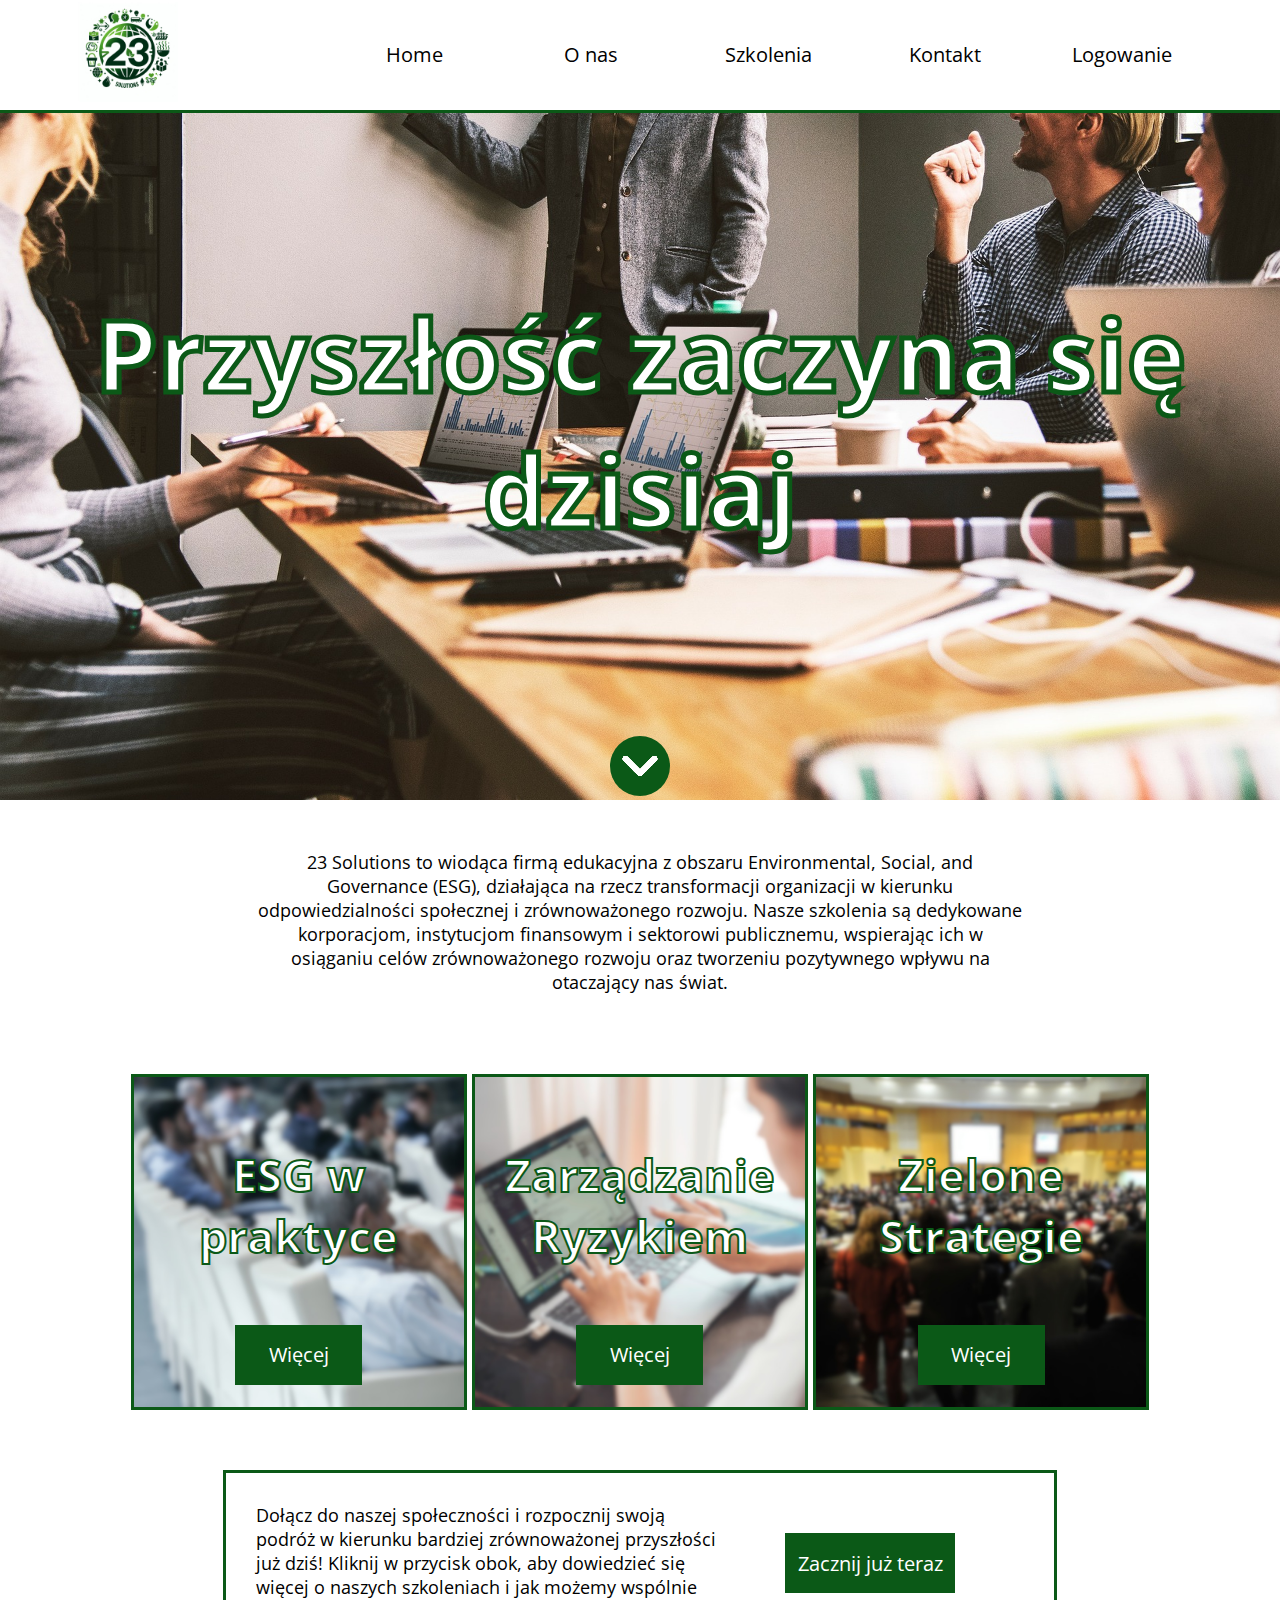
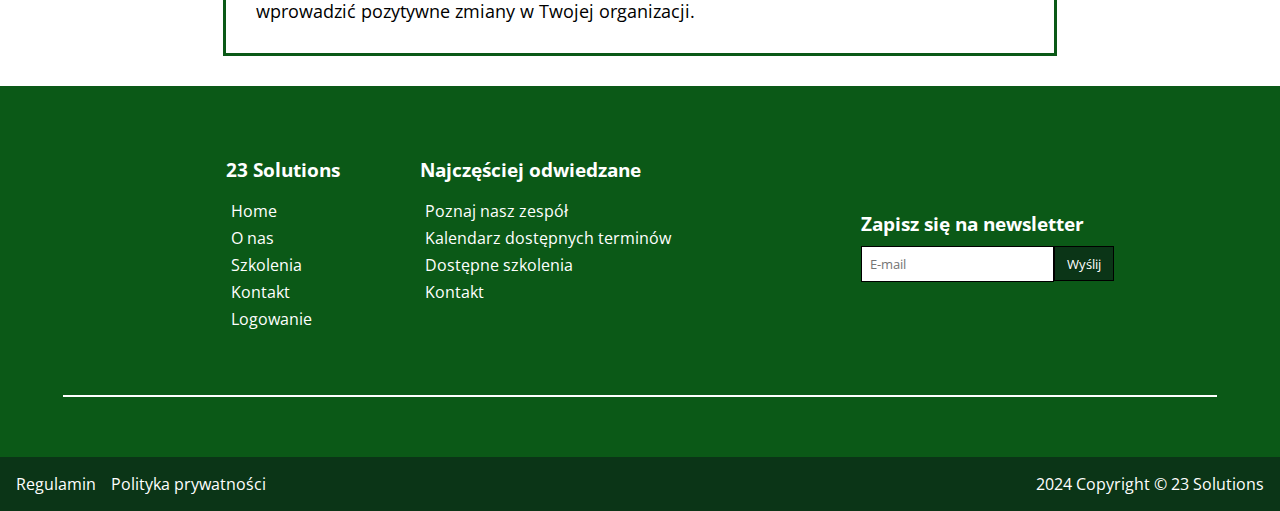
==== commit c32820f4: "changed font" ====
--- a/Strona/index.html
+++ b/Strona/index.html
@@ -8,7 +8,7 @@
     <link rel="stylesheet" href="style.css">
     <link rel="preconnect" href="https://fonts.googleapis.com">
     <link rel="preconnect" href="https://fonts.gstatic.com" crossorigin>
-    <link href="https://fonts.googleapis.com/css2?family=Noto+Sans:ital,wght@0,100..900;1,100..900&display=swap" rel="stylesheet">
+    <link href="https://fonts.googleapis.com/css2?family=Open+Sans:ital,wght@0,300..800;1,300..800&display=swap" rel="stylesheet">
 </head>
 <body>
     <header class="header">
--- a/Strona/style.css
+++ b/Strona/style.css
@@ -1,5 +1,5 @@
 * {
-    font-family: "Noto Sans", sans-serif; !important;
+    font-family: "Open Sans", sans-serif; !important;
 }
 
 body {
@@ -190,11 +190,12 @@
     border: 3px solid #0b5917;
     margin: auto;
     display: grid;
+    padding: 15px;
     grid-template-rows: 75% 25%;
 }
 
 .home_container_item h3 {
-    font-size: 50px;
+    font-size: 45px;
     -webkit-text-fill-color: white;
     -webkit-text-stroke-width: 2px;
     -webkit-text-stroke-color: #0b5917;
